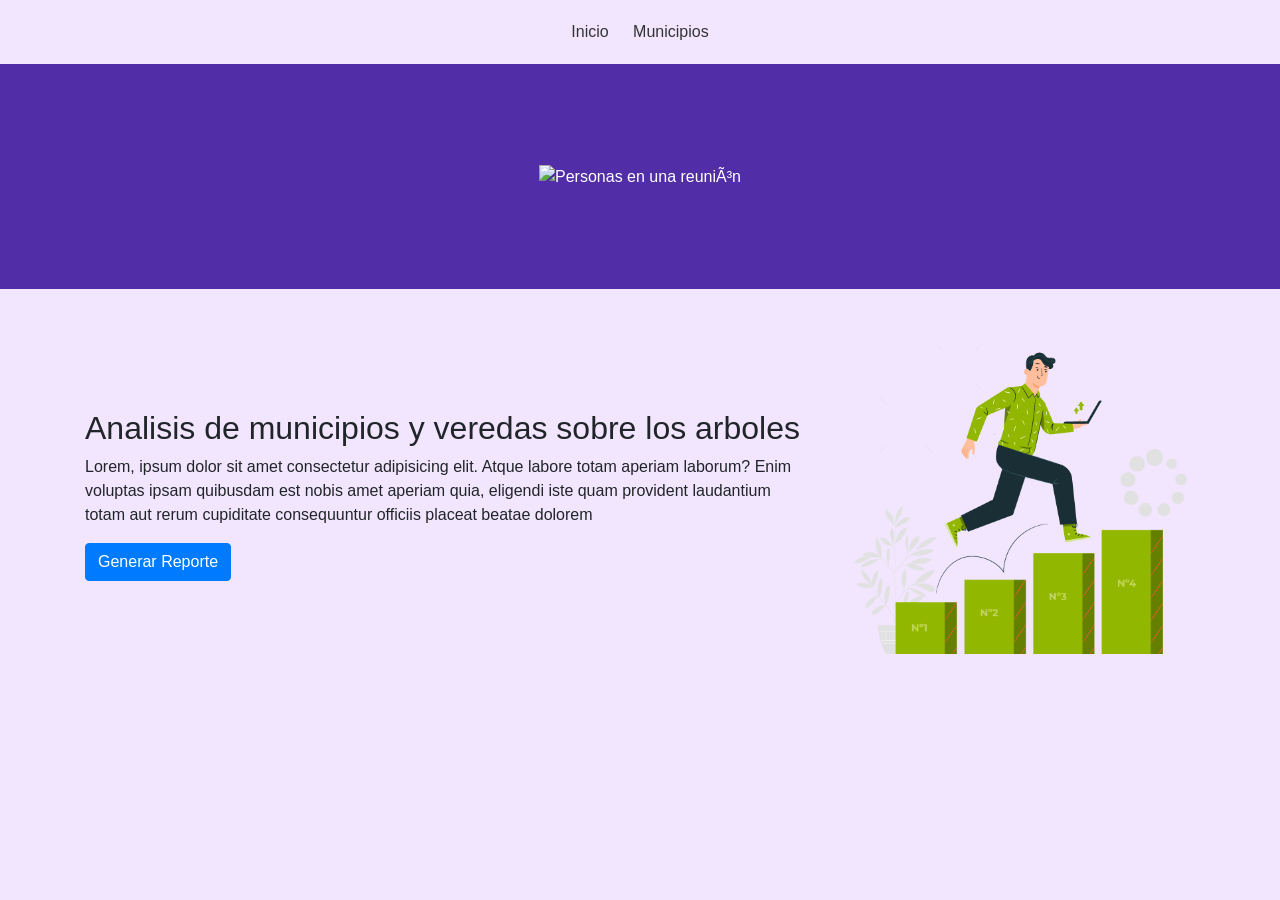
==== bello.html @ f0f4d600 "Se crea este repositorio para ingresar el trabajo final realizado en este computador ya que los comp" ====
<!DOCTYPE html>
<html>
<head>
  <title>Santa Fé de Antioquia</title>
  <link rel="stylesheet" href="https://maxcdn.bootstrapcdn.com/bootstrap/4.5.2/css/bootstrap.min.css">
  <link rel="stylesheet" href="./assets/styles/estilos.css">
  <style>
    /* Estilos personalizados */
    body {
      font-family: Arial, sans-serif;
      margin: 0;
      padding: 0;
      background-color: #f2e6ff;
    }

    #banner {
        background-color: #512da8;
        color: #fff;
        padding: 100px;
        text-align: center;
    }

    #footer {
      background-color: #512da8;
      color: #fff;
      padding: 10px;
      text-align: center;
    }

    #navbar {
      background-color: #f2e6ff;
      padding: 10px;
      text-align: center;
    }

    #navbar ul {
      list-style-type: none;
      margin: 0;
      padding: 0;
      display: inline-block;
    }

    #navbar ul li {
      display: inline-block;
    }

    #navbar ul li a {
      display: block;
      padding: 10px;
      text-decoration: none;
      color: #333;
    }

    #navbar ul li:hover {
      background-color: #ddd;
    }

    .dropdown-content {
      display: none;
      position: absolute;
      background-color: #512da8;
      min-width: 160px;
      box-shadow: 10px 8px 16px 10px rgba(0,0,0,0.2);
      z-index: 1;
    }

    .dropdown-content a {
      color: #333;
      padding: 12px 16px;
      text-decoration: none;
      display: block;
    }

    .dropdown:hover .dropdown-content {
      display: block;
    }
  </style>
</head>
<body>
    <header>
        <div id="navbar">
          <ul>
            <li><a href="index.html">Inicio</a></li>
            <li class="dropdown">
              <a href="#" class="dropbtn">Municipios</a>
              <div class="dropdown-content">
                <a href="yarumal.html">Yarumal</a>
                <a href="santafedeAntioquia.html">Santa Fe de Antioquia</a>
                <a href="caucasia.html">Caucasia</a>
                <a href="belmira.html">Belmira</a>
                <a href="bello.html">Bello</a>
                <a href="caramanta.html">Caramanta</a>
              </div>
            </li>
          </ul>
        </div>
      
        <div id="banner">
          <img src="https://encrypted-tbn0.gstatic.com/images?q=tbn:ANd9GcSdlOf6QGGy7pCv12r4yZSlGGZg6Y-D7tz4Vg&usqp=CAU"
           alt="Personas en una reunión" class="img-fluid">
          </div>
  </header>
  <section class="container my-5">
      <div class="row">
          <div class="col-12 col-md-8 align-self-center">
              <h2>Analisis de municipios y veredas sobre los arboles</h2>
              <p>
                  Lorem, ipsum dolor sit amet consectetur adipisicing elit. Atque labore totam aperiam laborum?
                  Enim voluptas ipsam quibusdam est nobis amet aperiam quia, eligendi iste quam provident
                  laudantium totam aut rerum cupiditate consequuntur officiis placeat beatae dolorem 
              </p>
              <button type="button" class="btn btn-primary" id="btngenerarreporte">Generar Reporte</button>
              <div class="d-none my-5" id="contenedor">
                <div class="container my-3">
                    <div class="row">
                        <div class="col-12">
                            <h4 id="mensaje">Apreciado usuario: , el reporte generado es: </h4>
                        </div>
                    </div>
                </div>
                <div class="tab-content" id="myTabContent">
                    <div class="tab-pane fade show active" id="home-tab-pane" role="tabpanel"
                        aria-labelledby="home-tab" tabindex="0">
                        <iframe src="./tablas/FILTRO4.html" class="w-100" height="400px"></iframe>
                    </div>
                </div>
            </div>




        </div>
        <div class="col-12 col-md-4">
            <img src="./assets/img/empleados-motivados.png" alt="foto" class="img-fluid w-100">
        </div>
    </div>
</section>
</div>
<script src="https://cdn.jsdelivr.net/npm/bootstrap@5.3.0-alpha3/dist/js/bootstrap.bundle.min.js"
integrity="sha384-ENjdO4Dr2bkBIFxQpeoTz1HIcje39Wm4jDKdf19U8gI4ddQ3GYNS7NTKfAdVQSZe"
crossorigin="anonymous"></script>
<script src="./controllers/controlador.js"></script>
<script src="https://maxcdn.bootstrapcdn.com/bootstrap/4.5.2/js/bootstrap.min.js"></script>
</body>
</html>
---- assets/styles/estilos.css ----
.banner{
    background-image: url("../img/banner.png");
    background-position: top center;
    background-size: cover;
    background-attachment: fixed;
    padding: 25%;
    position: relative;
    z-index: 0;
}

.banner::after{
    content:'';
    position:absolute;
    top:0;
    left:0;
    width:100%;
    height:100%;
    z-index: -1;
    background-color: black;
    opacity: 0.6;
}

.banner2{
    background-image: url("../img/banner2.jpg");
    background-position: top center;
    background-size: cover;
    background-attachment: fixed;
    padding: 25%;
}

.menu{
    background-color: #812A29;
    opacity: 0.8;
}

.dropdown-content a:hover{
    background-color: blue;
  }
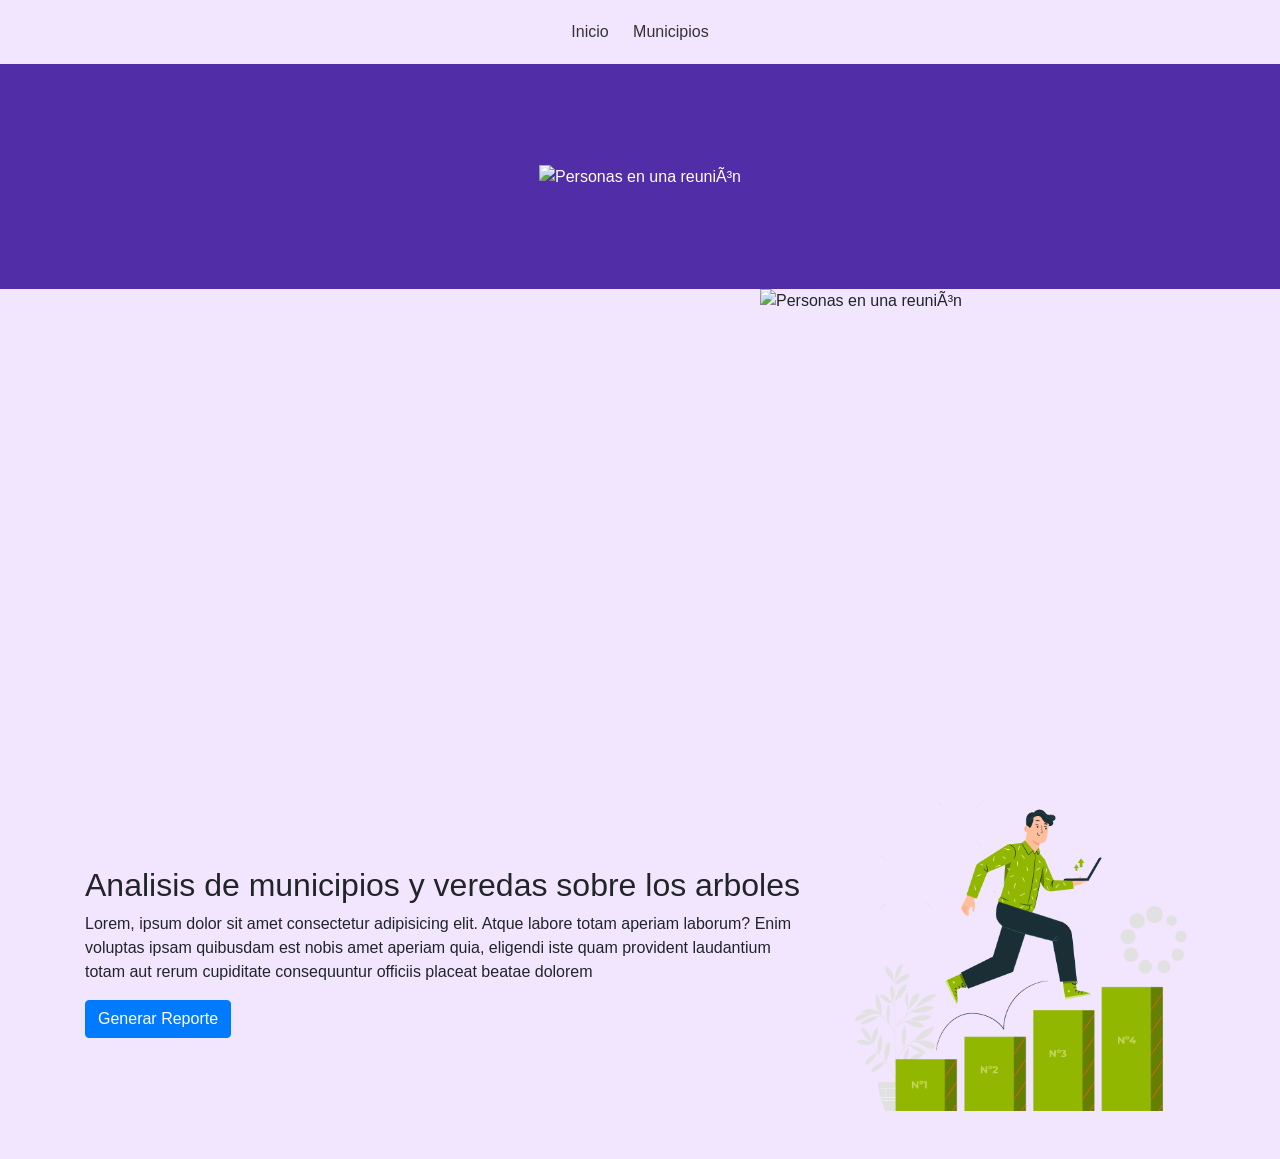
==== commit 34cb5918: "se agregan imagenes y mapas en cada vista de los municipios" ====
--- a/bello.html
+++ b/bello.html
@@ -99,6 +99,9 @@
           <img src="https://encrypted-tbn0.gstatic.com/images?q=tbn:ANd9GcSdlOf6QGGy7pCv12r4yZSlGGZg6Y-D7tz4Vg&usqp=CAU"
            alt="Personas en una reunión" class="img-fluid">
           </div>
+          <iframe src="https://www.google.com/maps/embed?pb=!1m18!1m12!1m3!1d63447.66023988058!2d-75.59414162774188!3d6.331963736245642!2m3!1f0!2f0!3f0!3m2!1i1024!2i768!4f13.1!3m3!1m2!1s0x8e442fa6958e1777%3A0x837c07a666cf50f0!2sBello%2C%20Antioquia!5e0!3m2!1ses-419!2sco!4v1686610714273!5m2!1ses-419!2sco" width="600" height="450" style="border:0;" allowfullscreen="" loading="lazy" referrerpolicy="no-referrer-when-downgrade"></iframe>
+          <img src="https://lh5.googleusercontent.com/p/AF1QipMumZFJPlNv_44OazJ5Urpdafjx3jZ4umWo83lF=w408-h725-k-no"
+          alt="Personas en una reunión" style="float: right; width: 500px; height: 500px; margin-right: 20px;">
   </header>
   <section class="container my-5">
       <div class="row">
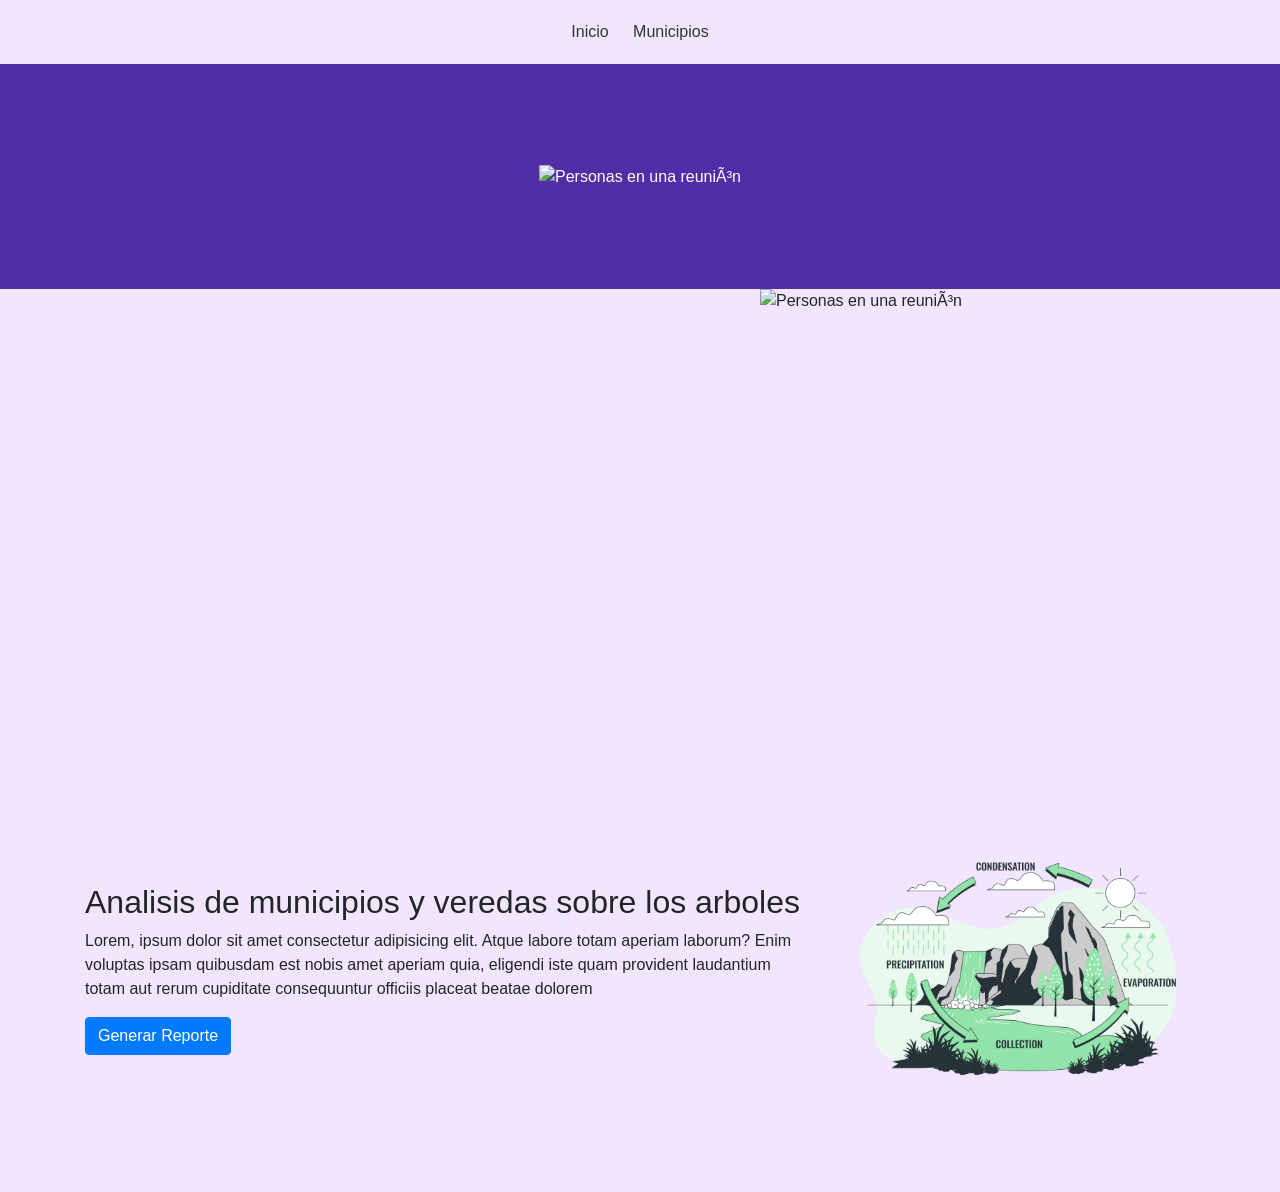
==== commit 5b985882: "engallando un poco el trabajo" ====
--- a/bello.html
+++ b/bello.html
@@ -134,7 +134,7 @@
 
         </div>
         <div class="col-12 col-md-4">
-            <img src="./assets/img/empleados-motivados.png" alt="foto" class="img-fluid w-100">
+            <img src="./assets/img/recicle.png" alt="foto" class="img-fluid w-100">
         </div>
     </div>
 </section>
